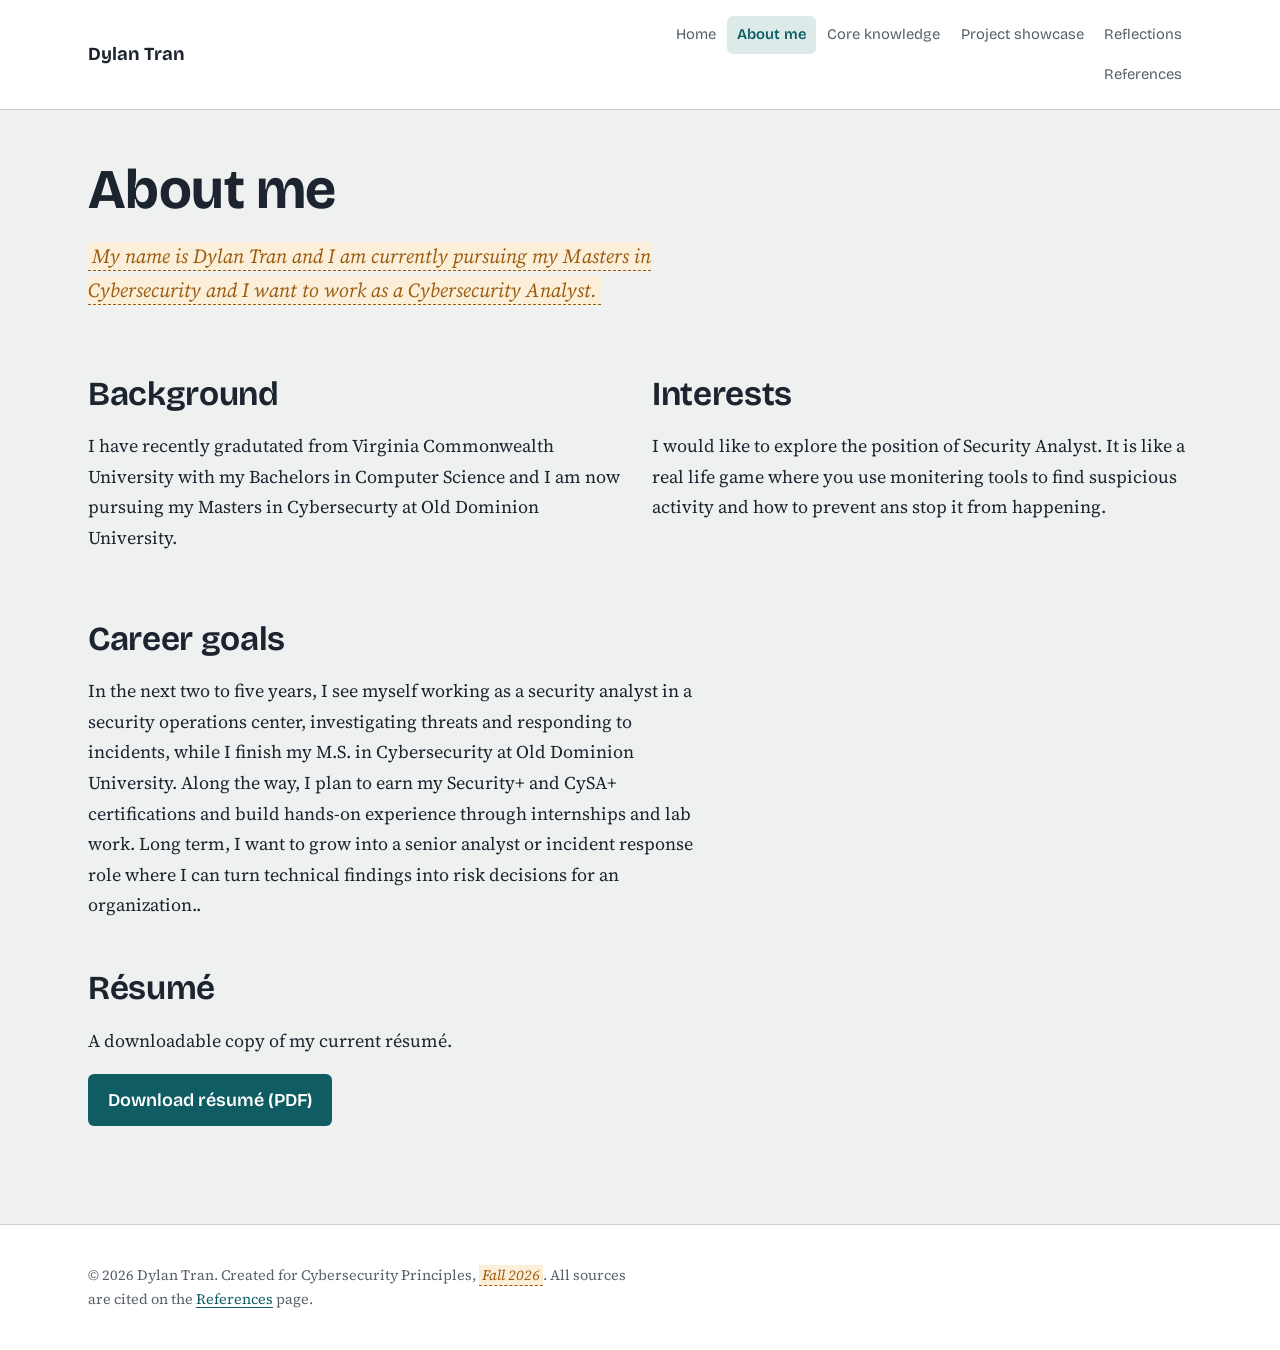
==== about.html @ b031a34e "resume inserted" ====
<!DOCTYPE html>
<html lang="en">
<head>
  <meta charset="utf-8">
  <meta name="viewport" content="width=device-width, initial-scale=1">
  <title>About me | Dylan Tran, Cybersecurity ePortfolio</title>
  <meta name="description" content="Cybersecurity Principles ePortfolio by Dylan Tran.">
  <link rel="preconnect" href="https://fonts.googleapis.com">
  <link rel="preconnect" href="https://fonts.gstatic.com" crossorigin>
  <link href="https://fonts.googleapis.com/css2?family=Bricolage+Grotesque:opsz,wght@12..96,400;12..96,600;12..96,700&family=Source+Serif+4:ital,opsz,wght@0,8..60,400;0,8..60,600;1,8..60,400&display=swap" rel="stylesheet">
  <link rel="stylesheet" href="style.css">
</head>
<body>
  <a class="skip-link" href="#main">Skip to content</a>
  <header class="site-header">
    <div class="inner">
      <a class="site-name" href="index.html">Dylan Tran</a>
      <nav class="site-nav" aria-label="Main">
        <ul>
        <li><a href="index.html">Home</a></li>
        <li><a href="about.html" aria-current="page">About me</a></li>
        <li><a href="knowledge.html">Core knowledge</a></li>
        <li><a href="project.html">Project showcase</a></li>
        <li><a href="reflections.html">Reflections</a></li>
        <li><a href="references.html">References</a></li>
        </ul>
      </nav>
    </div>
  </header>

  <main id="main">
    <h1>About me</h1>
    <p class="page-intro"><span class="fill">My name is Dylan Tran and I am currently pursuing my Masters in Cybersecurity and I want to work as a Cybersecurity Analyst.</span></p>

    <div class="two-col">
      <section>
        <h2>Background</h2>
        <p>I have recently gradutated from Virginia Commonwealth University with my Bachelors in Computer Science and I am now pursuing my Masters in Cybersecurty at Old Dominion University.</span></p>
      </section>
      <section>
        <h2>Interests</h2>
        <p>I would like to explore the position of Security Analyst. It is like a real life game where you use monitering tools to find suspicious activity and how to prevent ans stop it from happening.</span></p>
      </section>
    </div>

    <h2>Career goals</h2>
    <p>In the next two to five years, I see myself working as a security analyst in a security operations center, investigating threats and responding to incidents, while I finish my M.S. in Cybersecurity at Old Dominion University. Along the way, I plan to earn my Security+ and CySA+ certifications and build hands-on experience through internships and lab work. Long term, I want to grow into a senior analyst or incident response role where I can turn technical findings into risk decisions for an organization..</span></p>

    <h2>Résumé</h2>
    <p>A downloadable copy of my current résumé.</p>

    <p><a class="button" href="resume.pdf" download>Download résumé (PDF)</a></p>
  </main>

  <footer class="site-footer">
    <div class="inner">
      <p>&copy; 2026 Dylan Tran. Created for Cybersecurity Principles, <span class="fill">Fall 2026</span>. All sources are cited on the <a href="references.html">References</a> page.</p>
    </div>
  </footer>
</body>
</html>
---- style.css ----
/* ===== ePortfolio styles ===== */
:root {
  --paper: #EEF1EF;
  --surface: #FFFFFF;
  --ink: #1C2430;
  --muted: #56606B;
  --line: #C9D1CE;
  --accent: #0F5C63;      /* deep teal */
  --accent-soft: #DCEBEA;
  --signal: #9A5B0F;      /* amber, for placeholders */
  --signal-soft: #FBEFD9;
  --radius-lg: 14px;
  --radius-sm: 6px;
  --measure: 68ch;
  --display: "Bricolage Grotesque", "Segoe UI", system-ui, sans-serif;
  --body: "Source Serif 4", Georgia, "Times New Roman", serif;
}
@media (prefers-color-scheme: dark) {
  :root {
    --paper: #141A20;
    --surface: #1C242C;
    --ink: #E6EAE8;
    --muted: #A3ADB5;
    --line: #34404A;
    --accent: #6CC3C9;
    --accent-soft: #1F3638;
    --signal: #E8B565;
    --signal-soft: #3A2D18;
  }
}

*, *::before, *::after { box-sizing: border-box; }
html { scroll-behavior: smooth; }
@media (prefers-reduced-motion: reduce) { html { scroll-behavior: auto; } }

body {
  margin: 0;
  background: var(--paper);
  color: var(--ink);
  font-family: var(--body);
  font-size: 1.125rem;
  line-height: 1.7;
}
img { max-width: 100%; height: auto; display: block; }
a { color: var(--accent); text-underline-offset: 3px; }
a:hover { text-decoration-thickness: 2px; }
:focus-visible { outline: 3px solid var(--accent); outline-offset: 3px; border-radius: 3px; }

.skip-link {
  position: absolute; left: 1rem; top: -3rem;
  background: var(--accent); color: var(--surface);
  padding: .5rem 1rem; border-radius: var(--radius-sm); z-index: 10;
}
.skip-link:focus { top: 1rem; }

h1, h2, h3 { font-family: var(--display); line-height: 1.15; letter-spacing: -0.01em; }
h1 { font-size: clamp(2.25rem, 5vw, 3.5rem); font-weight: 700; margin: 0 0 1rem; }
h2 { font-size: clamp(1.6rem, 3vw, 2.1rem); font-weight: 650; margin: 3rem 0 1rem; }
h3 { font-size: 1.3rem; font-weight: 600; margin: 2rem 0 .5rem; }
p, ul, ol { max-width: var(--measure); }

/* ----- Header & navigation ----- */
.site-header {
  background: var(--surface);
  border-bottom: 1px solid var(--line);
}
.site-header .inner {
  max-width: 72rem; margin: 0 auto; padding: 1rem 1.5rem;
  display: flex; flex-wrap: wrap; align-items: center; justify-content: space-between; gap: .75rem 2rem;
}
.site-name {
  font-family: var(--display); font-weight: 700; font-size: 1.15rem;
  color: var(--ink); text-decoration: none;
}
.site-nav ul {
  list-style: none; margin: 0; padding: 0;
  display: flex; flex-wrap: wrap; gap: .1rem; justify-content: flex-end;
}
.site-nav a {
  display: block; padding: .4rem .6rem; border-radius: var(--radius-sm);
  font-family: var(--display); font-size: .92rem; color: var(--muted); text-decoration: none; white-space: nowrap;
}
.site-nav a:hover { color: var(--ink); background: var(--paper); }
.site-nav a[aria-current="page"] { color: var(--accent); background: var(--accent-soft); font-weight: 600; }

/* ----- Layout ----- */
main { max-width: 72rem; margin: 0 auto; padding: 3rem 1.5rem 5rem; }
.page-intro { font-size: 1.25rem; color: var(--muted); margin-top: 0; }

/* ----- Home hero ----- */
.hero {
  display: grid; grid-template-columns: minmax(0, 1fr) minmax(0, 1fr);
  gap: 3rem; align-items: center; margin-bottom: 2rem;
}
.hero-id { display: flex; gap: 1.25rem; align-items: center; margin-bottom: 1.5rem; }
.headshot {
  width: 112px; height: 112px; border-radius: 50%; object-fit: cover;
  border: 3px solid var(--surface); box-shadow: 0 0 0 1px var(--line);
}
.course-meta { margin: 0; font-family: var(--display); color: var(--muted); font-size: 1rem; line-height: 1.5; }
.course-meta strong { color: var(--ink); display: block; font-size: 1.1rem; }

/* Defense-in-depth navigation: nested layers */
.layers { list-style: none; margin: 0; padding: 0; max-width: none; }
.layers li { margin: 0; }
.layers a {
  display: block; text-decoration: none; color: var(--ink);
  background: var(--surface); border: 1px solid var(--line);
  border-radius: var(--radius-lg); padding: 1rem 1.25rem;
  transition: border-color .15s, background .15s;
}
.layers a:hover, .layers a:focus-visible { border-color: var(--accent); background: var(--accent-soft); }
.layers .layer-title { font-family: var(--display); font-weight: 650; font-size: 1.1rem; display: block; }
.layers .layer-desc { font-size: .95rem; color: var(--muted); line-height: 1.4; display: block; }
.layers li + li { margin-top: .5rem; }
.layers li:nth-child(2) { margin-left: 1.25rem; }
.layers li:nth-child(3) { margin-left: 2.5rem; }
.layers li:nth-child(4) { margin-left: 3.75rem; }
.layers li:nth-child(5) { margin-left: 5rem; }
.layers-caption { font-size: .9rem; color: var(--muted); margin: .75rem 0 0; }

/* ----- Content blocks ----- */
.topic {
  background: var(--surface); border: 1px solid var(--line);
  border-radius: var(--radius-lg); padding: 1.75rem 2rem; margin: 2rem 0;
}
.topic h2 { margin-top: 0; }
.topic h3 { color: var(--accent); }
.artifact {
  border-left: 4px solid var(--accent); background: var(--paper);
  padding: 1rem 1.25rem; border-radius: 0 var(--radius-sm) var(--radius-sm) 0; margin: 1rem 0;
}
.artifact figcaption { font-size: .95rem; color: var(--muted); margin-top: .5rem; }
pre {
  background: var(--ink); color: var(--paper); padding: 1rem 1.25rem;
  border-radius: var(--radius-sm); overflow-x: auto; font-size: .9rem; line-height: 1.5;
}
code { font-family: "JetBrains Mono", Consolas, monospace; }

.two-col { display: grid; grid-template-columns: 1fr 1fr; gap: 1.5rem; }
.button {
  display: inline-block; font-family: var(--display); font-weight: 600;
  background: var(--accent); color: var(--surface); text-decoration: none;
  padding: .65rem 1.25rem; border-radius: var(--radius-sm);
}
.button:hover { filter: brightness(1.1); }

/* APA references: hanging indent */
.references { list-style: none; padding: 0; }
.references li { padding-left: 2.5em; text-indent: -2.5em; margin-bottom: 1rem; }

/* Placeholder text you still need to replace.
   Delete the class="fill" spans as you write your own content. */
.fill {
  background: var(--signal-soft); color: var(--signal);
  border-bottom: 1px dashed var(--signal); padding: 0 .2em; font-style: italic;
}

/* ----- Footer ----- */
.site-footer {
  border-top: 1px solid var(--line); background: var(--surface);
  font-size: .9rem; color: var(--muted);
}
.site-footer .inner { max-width: 72rem; margin: 0 auto; padding: 1.5rem; }

/* ----- Mobile ----- */
@media (max-width: 760px) {
  .hero, .two-col { grid-template-columns: 1fr; gap: 2rem; }
  .layers li:nth-child(n) { margin-left: 0; }
  .topic { padding: 1.25rem; }
  main { padding-top: 2rem; }
}
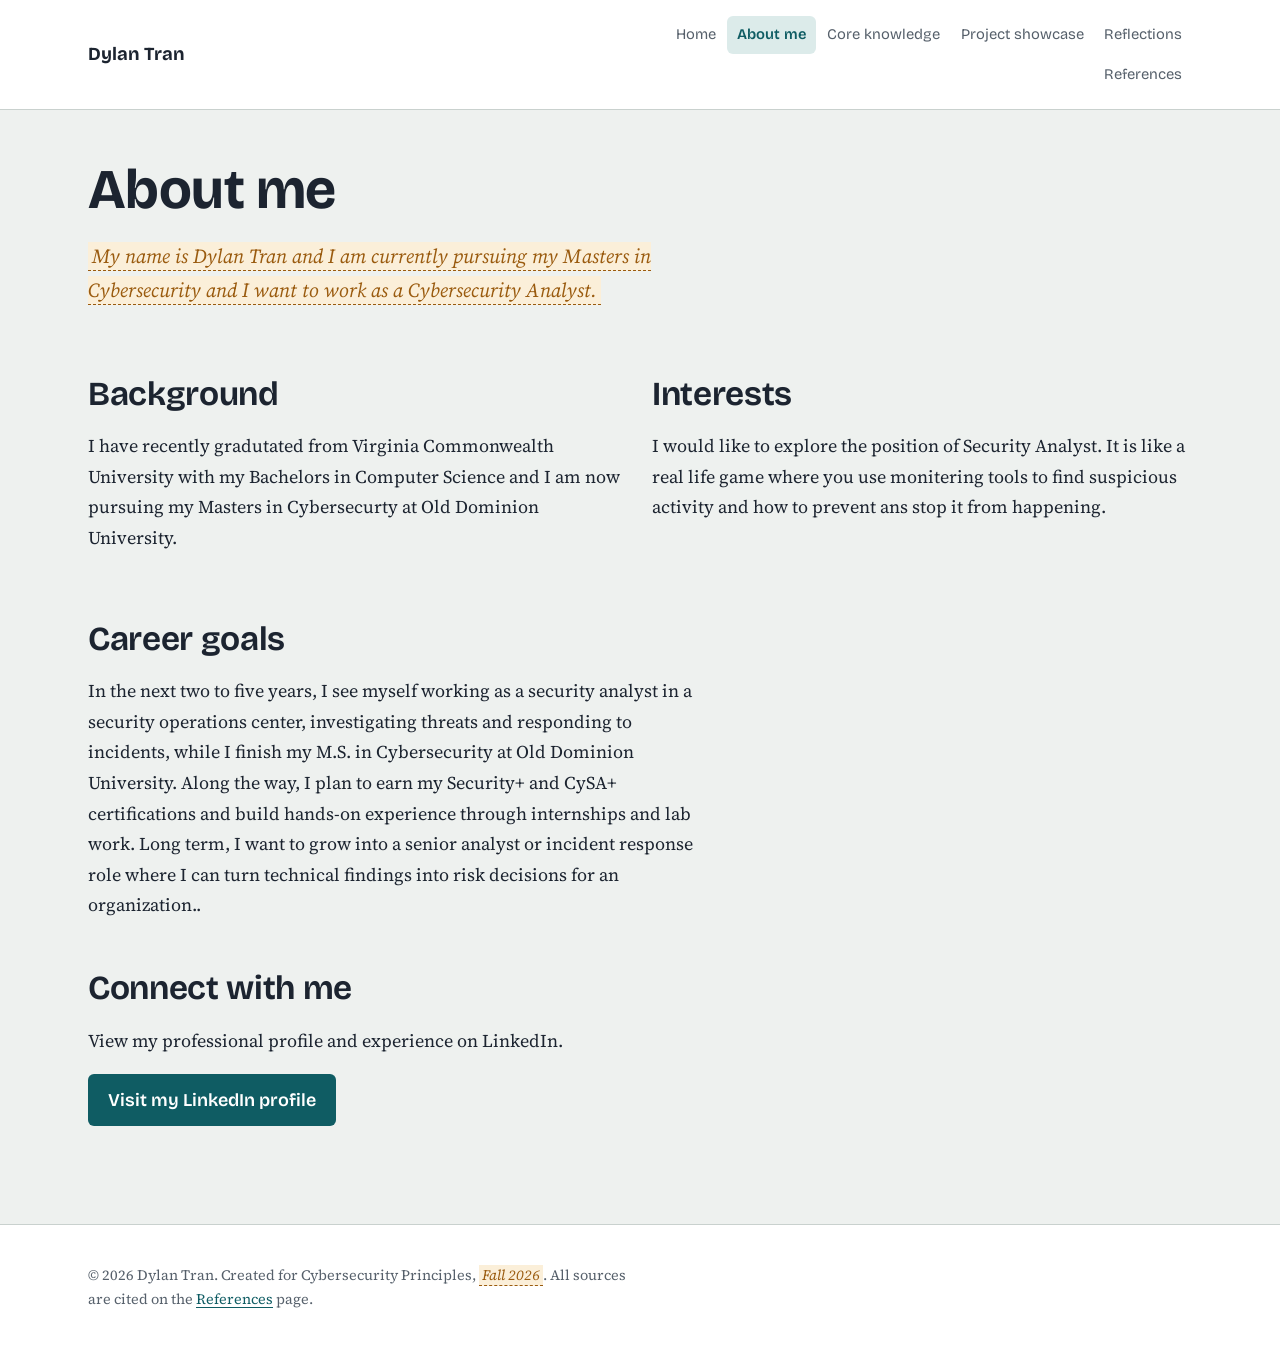
==== commit 2a80fc5d: "touch ups" ====
--- a/about.html
+++ b/about.html
@@ -46,10 +46,10 @@
     <h2>Career goals</h2>
     <p>In the next two to five years, I see myself working as a security analyst in a security operations center, investigating threats and responding to incidents, while I finish my M.S. in Cybersecurity at Old Dominion University. Along the way, I plan to earn my Security+ and CySA+ certifications and build hands-on experience through internships and lab work. Long term, I want to grow into a senior analyst or incident response role where I can turn technical findings into risk decisions for an organization..</span></p>
 
-    <h2>Résumé</h2>
-    <p>A downloadable copy of my current résumé.</p>
+        <h2>Connect with me</h2>
+    <p>View my professional profile and experience on LinkedIn.</p>
 
-    <p><a class="button" href="resume.pdf" download>Download résumé (PDF)</a></p>
+    <p><a class="button" href="https://www.linkedin.com/in/dylan-tran-b6367a311/" target="_blank" rel="noopener">Visit my LinkedIn profile</a></p>
   </main>
 
   <footer class="site-footer">
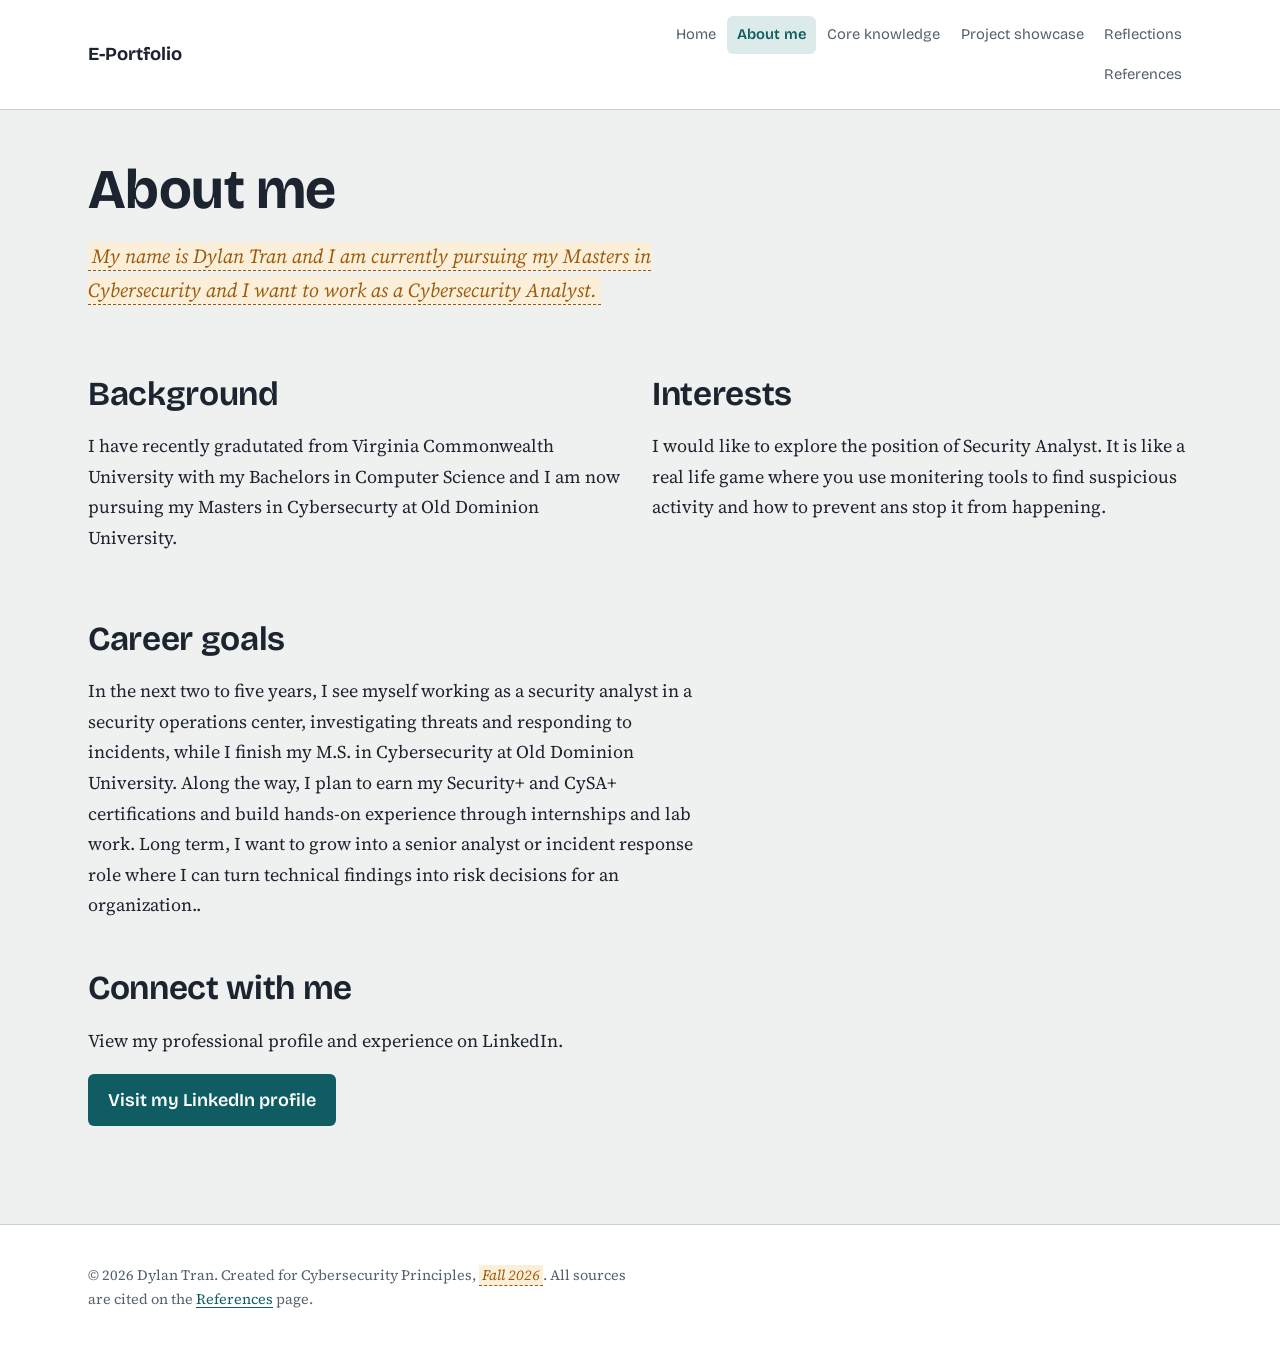
==== commit 76ff3138: "top" ====
--- a/about.html
+++ b/about.html
@@ -14,7 +14,7 @@
   <a class="skip-link" href="#main">Skip to content</a>
   <header class="site-header">
     <div class="inner">
-      <a class="site-name" href="index.html">Dylan Tran</a>
+      <a class="site-name" href="index.html">E-Portfolio</a>
       <nav class="site-nav" aria-label="Main">
         <ul>
         <li><a href="index.html">Home</a></li>
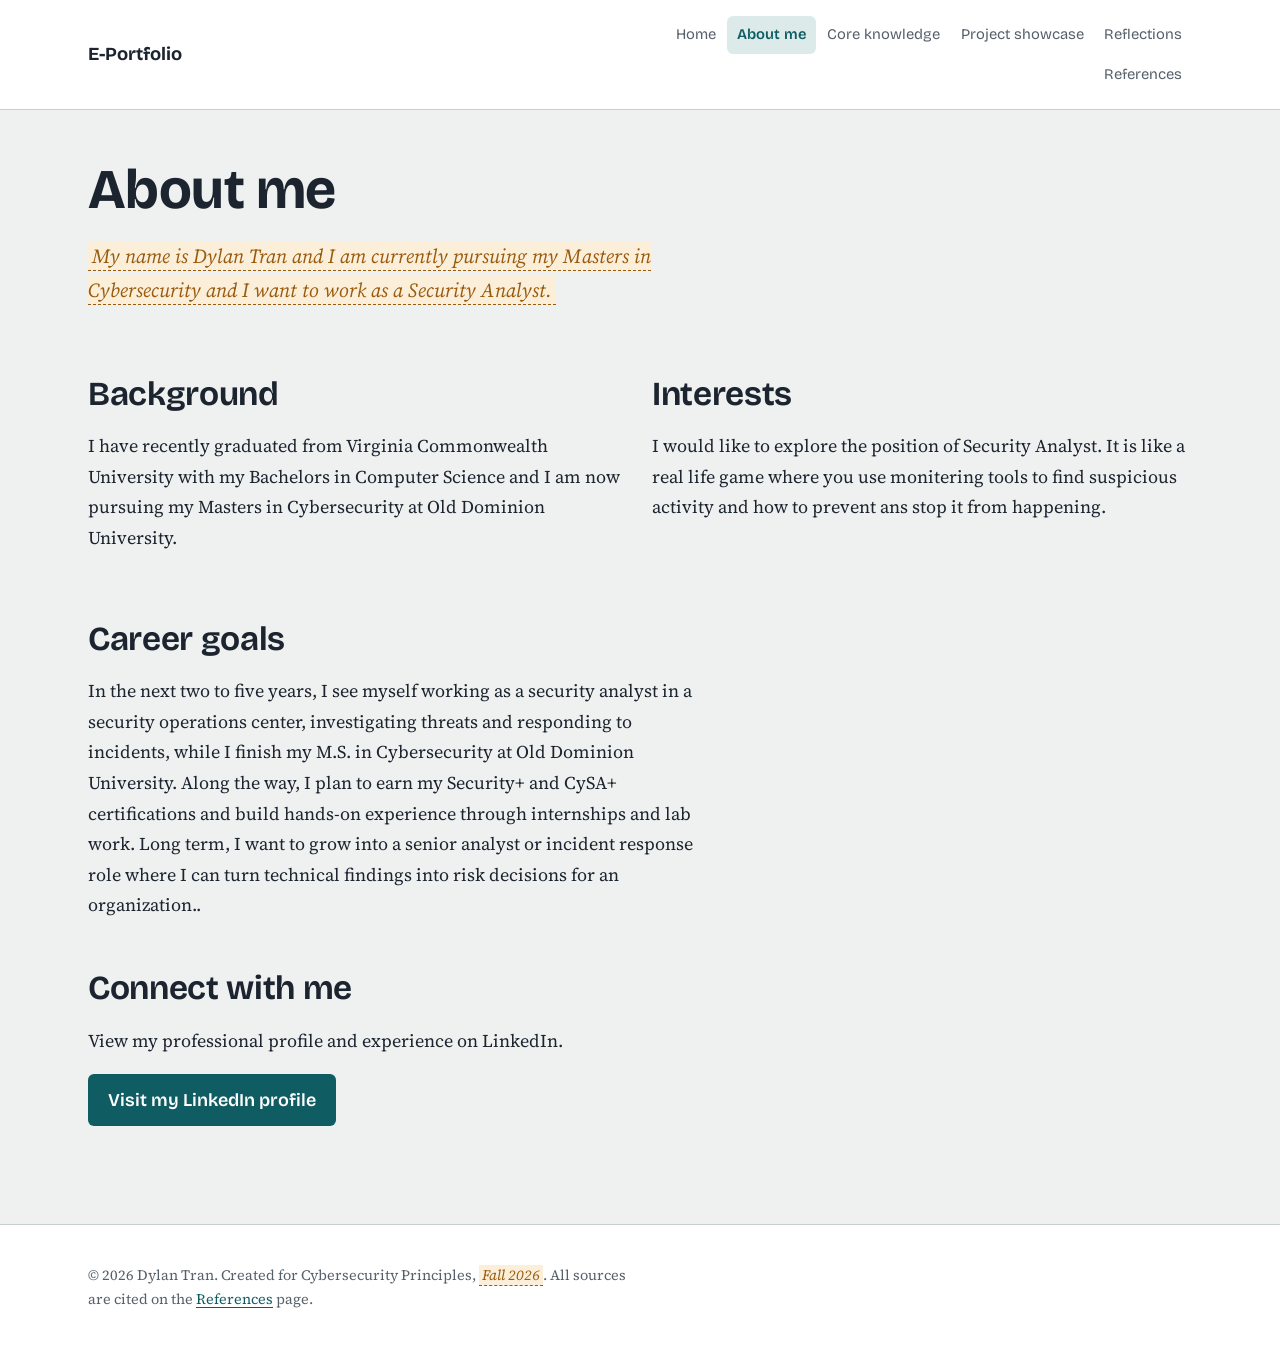
==== commit 5dd87894: "more changes" ====
--- a/about.html
+++ b/about.html
@@ -30,12 +30,12 @@
 
   <main id="main">
     <h1>About me</h1>
-    <p class="page-intro"><span class="fill">My name is Dylan Tran and I am currently pursuing my Masters in Cybersecurity and I want to work as a Cybersecurity Analyst.</span></p>
+    <p class="page-intro"><span class="fill">My name is Dylan Tran and I am currently pursuing my Masters in Cybersecurity and I want to work as a Security Analyst.</span></p>
 
     <div class="two-col">
       <section>
         <h2>Background</h2>
-        <p>I have recently gradutated from Virginia Commonwealth University with my Bachelors in Computer Science and I am now pursuing my Masters in Cybersecurty at Old Dominion University.</span></p>
+        <p>I have recently graduated from Virginia Commonwealth University with my Bachelors in Computer Science and I am now pursuing my Masters in Cybersecurity at Old Dominion University.</span></p>
       </section>
       <section>
         <h2>Interests</h2>
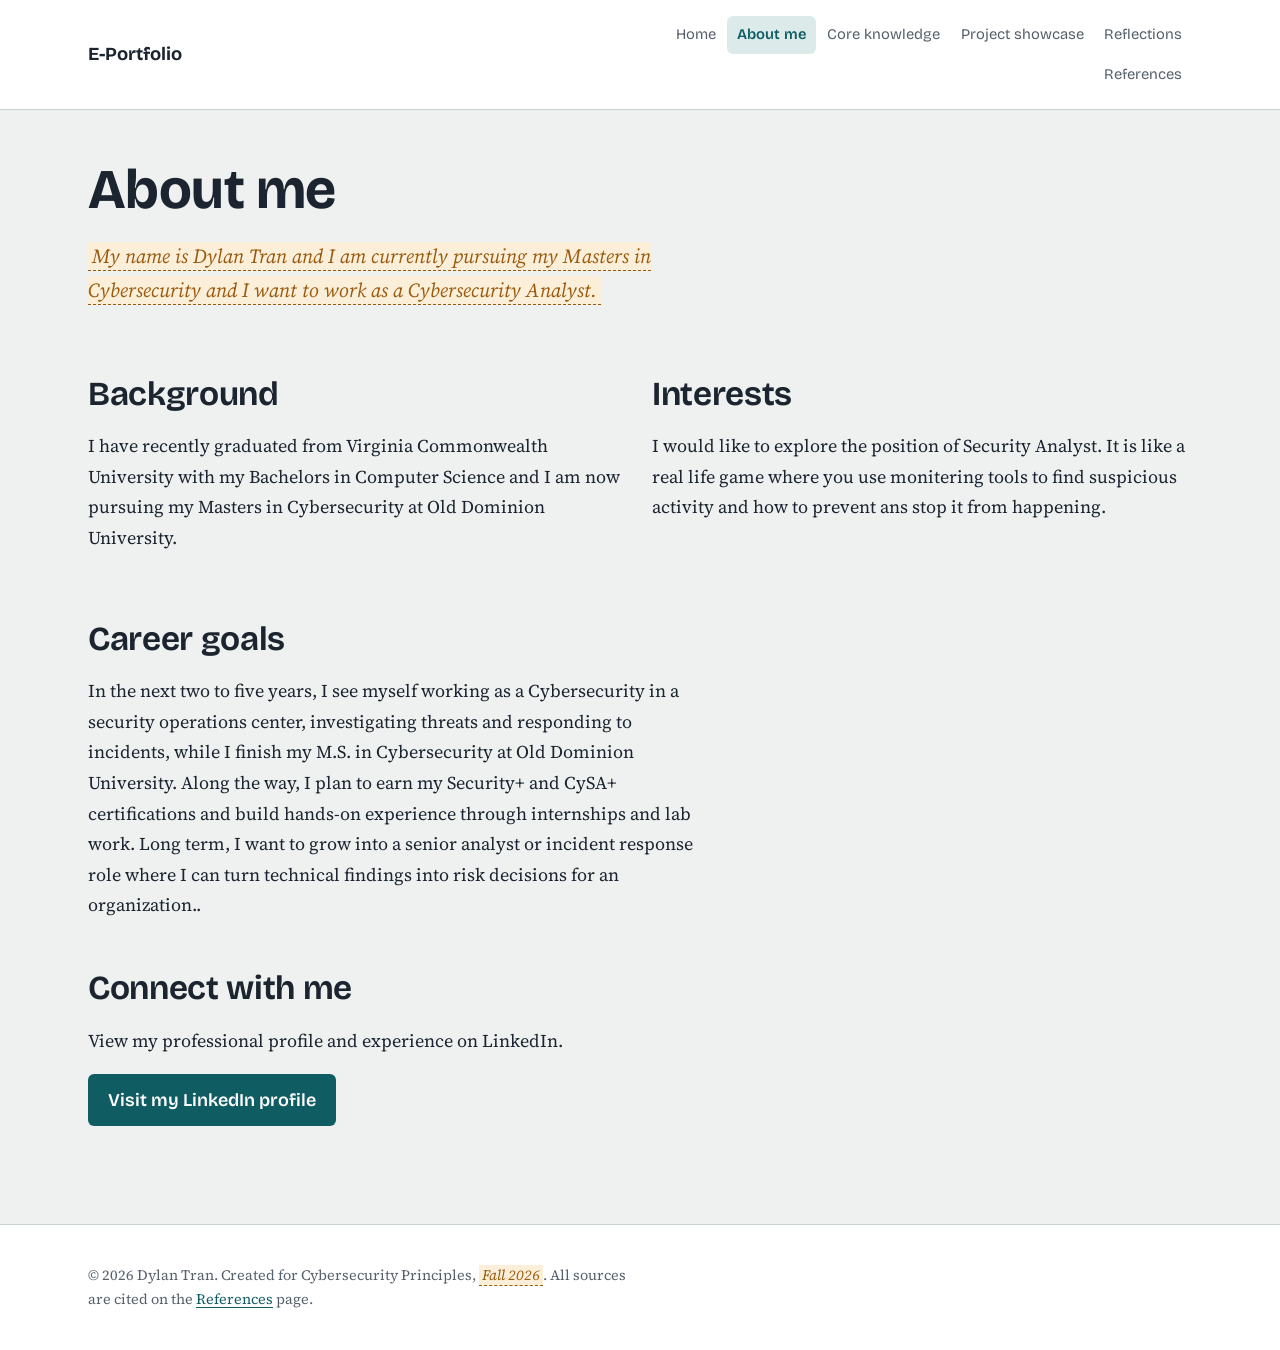
==== commit 349fbc58: "yes" ====
--- a/about.html
+++ b/about.html
@@ -30,7 +30,7 @@
 
   <main id="main">
     <h1>About me</h1>
-    <p class="page-intro"><span class="fill">My name is Dylan Tran and I am currently pursuing my Masters in Cybersecurity and I want to work as a Security Analyst.</span></p>
+    <p class="page-intro"><span class="fill">My name is Dylan Tran and I am currently pursuing my Masters in Cybersecurity and I want to work as a Cybersecurity Analyst.</span></p>
 
     <div class="two-col">
       <section>
@@ -44,7 +44,7 @@
     </div>
 
     <h2>Career goals</h2>
-    <p>In the next two to five years, I see myself working as a security analyst in a security operations center, investigating threats and responding to incidents, while I finish my M.S. in Cybersecurity at Old Dominion University. Along the way, I plan to earn my Security+ and CySA+ certifications and build hands-on experience through internships and lab work. Long term, I want to grow into a senior analyst or incident response role where I can turn technical findings into risk decisions for an organization..</span></p>
+    <p>In the next two to five years, I see myself working as a Cybersecurity in a security operations center, investigating threats and responding to incidents, while I finish my M.S. in Cybersecurity at Old Dominion University. Along the way, I plan to earn my Security+ and CySA+ certifications and build hands-on experience through internships and lab work. Long term, I want to grow into a senior analyst or incident response role where I can turn technical findings into risk decisions for an organization..</span></p>
 
         <h2>Connect with me</h2>
     <p>View my professional profile and experience on LinkedIn.</p>
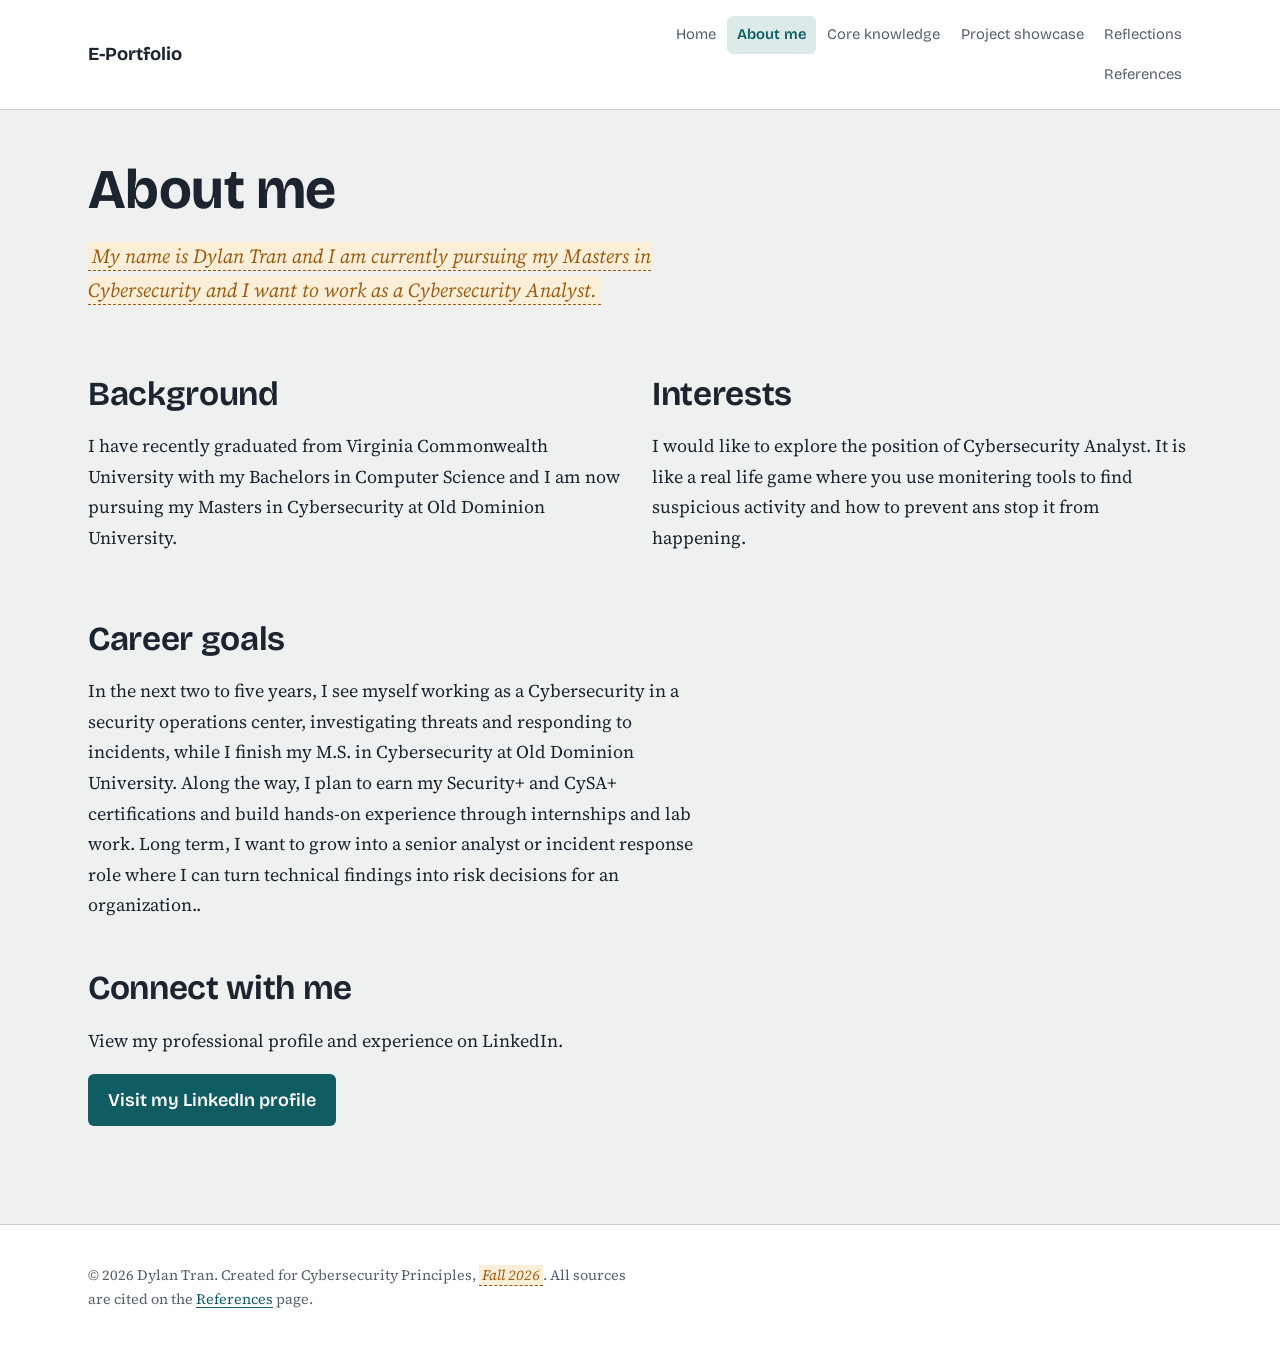
==== commit ebf3c916: "typo" ====
--- a/about.html
+++ b/about.html
@@ -39,7 +39,7 @@
       </section>
       <section>
         <h2>Interests</h2>
-        <p>I would like to explore the position of Security Analyst. It is like a real life game where you use monitering tools to find suspicious activity and how to prevent ans stop it from happening.</span></p>
+        <p>I would like to explore the position of Cybersecurity Analyst. It is like a real life game where you use monitering tools to find suspicious activity and how to prevent ans stop it from happening.</span></p>
       </section>
     </div>
 
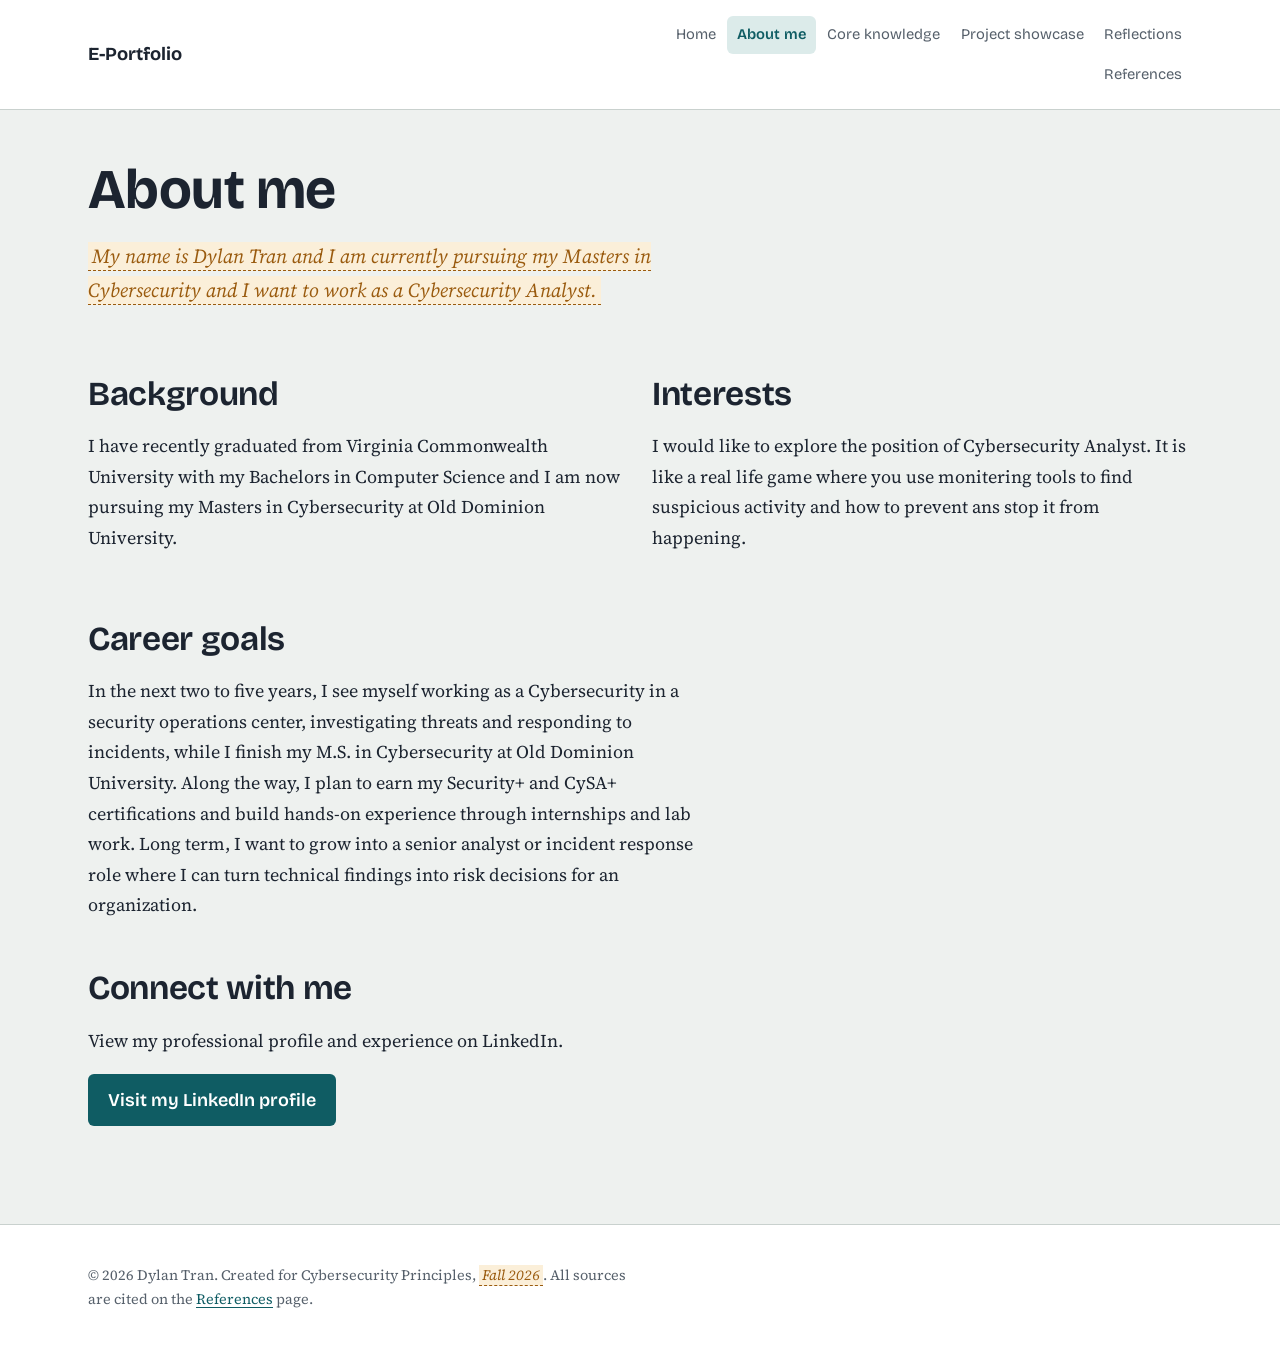
==== commit 6c549475: "period" ====
--- a/about.html
+++ b/about.html
@@ -44,7 +44,7 @@
     </div>
 
     <h2>Career goals</h2>
-    <p>In the next two to five years, I see myself working as a Cybersecurity in a security operations center, investigating threats and responding to incidents, while I finish my M.S. in Cybersecurity at Old Dominion University. Along the way, I plan to earn my Security+ and CySA+ certifications and build hands-on experience through internships and lab work. Long term, I want to grow into a senior analyst or incident response role where I can turn technical findings into risk decisions for an organization..</span></p>
+    <p>In the next two to five years, I see myself working as a Cybersecurity in a security operations center, investigating threats and responding to incidents, while I finish my M.S. in Cybersecurity at Old Dominion University. Along the way, I plan to earn my Security+ and CySA+ certifications and build hands-on experience through internships and lab work. Long term, I want to grow into a senior analyst or incident response role where I can turn technical findings into risk decisions for an organization.</span></p>
 
         <h2>Connect with me</h2>
     <p>View my professional profile and experience on LinkedIn.</p>
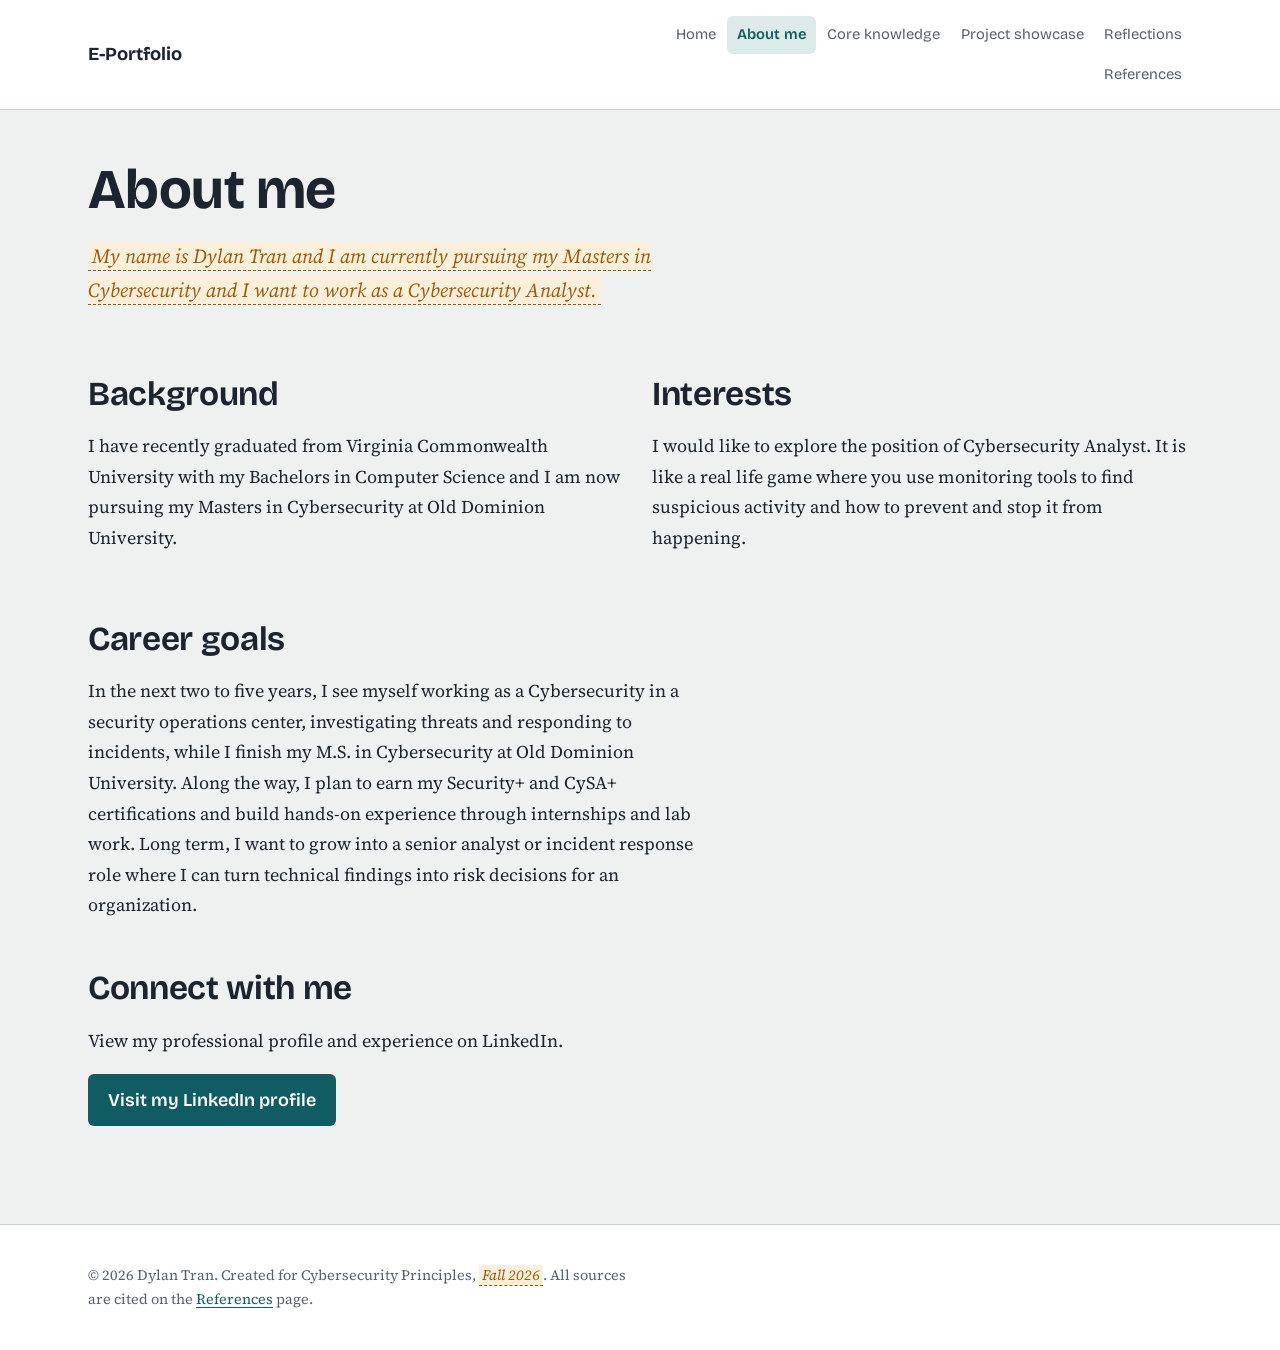
==== commit aa56f253: "small fixes" ====
--- a/about.html
+++ b/about.html
@@ -39,7 +39,7 @@
       </section>
       <section>
         <h2>Interests</h2>
-        <p>I would like to explore the position of Cybersecurity Analyst. It is like a real life game where you use monitering tools to find suspicious activity and how to prevent ans stop it from happening.</span></p>
+        <p>I would like to explore the position of Cybersecurity Analyst. It is like a real life game where you use monitoring tools to find suspicious activity and how to prevent and stop it from happening.</span></p>
       </section>
     </div>
 
